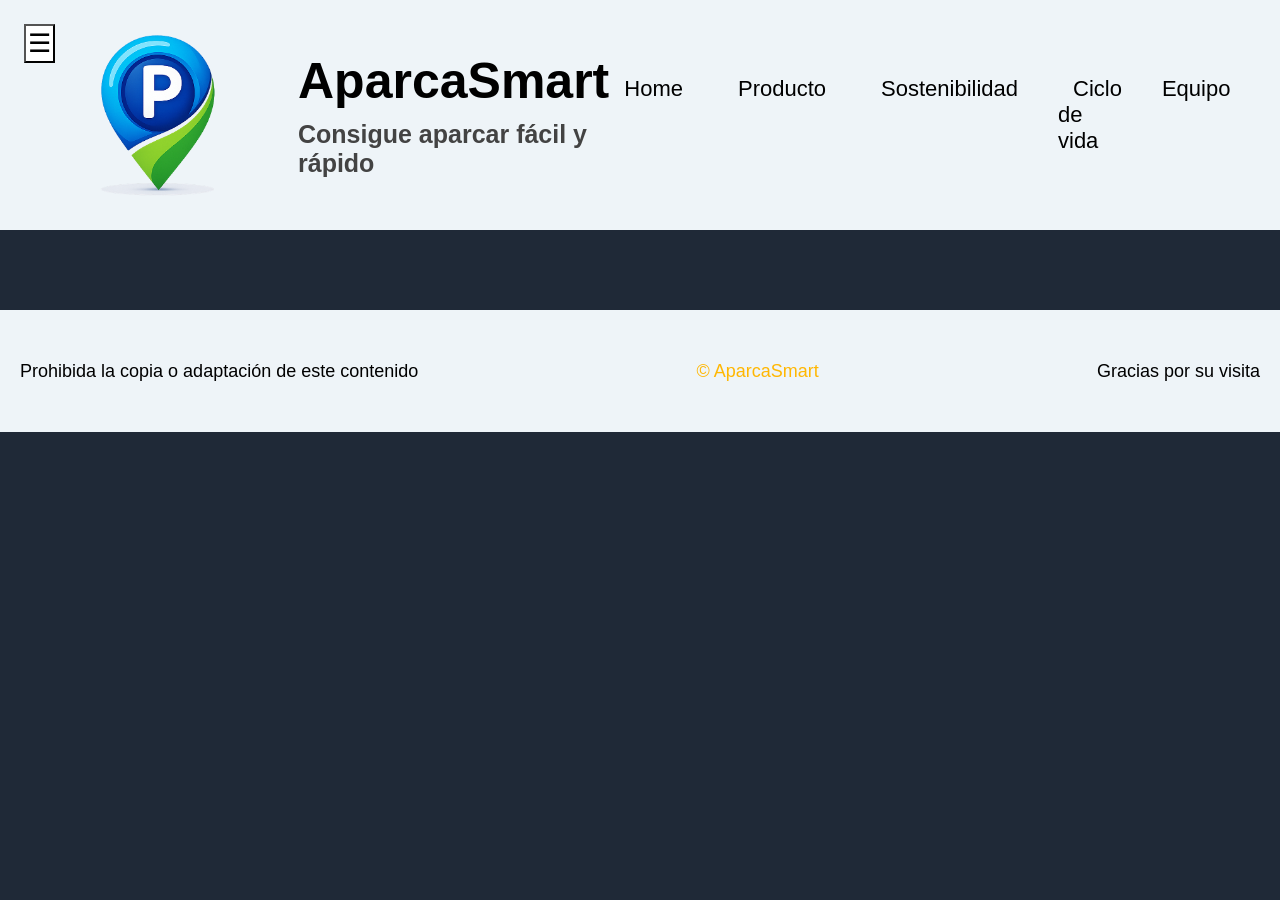
==== pages/cicloVida.html @ 247ecdcc "Estructura principal ciclo de vida" ====
<!DOCTYPE html>
<html lang="en">
<head>
    <meta charset="UTF-8">
    <meta name="viewport" content="width=device-width, initial-scale=1.0">
    <title>AparcaSmart</title>
    <script src="../js/main.js" defer></script>
    <link rel="stylesheet" href="../estilo/estiloComun.css">
    <link rel="stylesheet" href="../estilo/estiloCicloVida.css">
    <link rel="icon" type="image/png" href="../assets/favicon.ico">
</head>
<body>
    <!-- CABECERA -->
    <header class="cabecera">
        <img src="../assets/logo.png" alt="Logo">

        <div>
            <h1>AparcaSmart</h1>
            <h2>Consigue aparcar fácil y rápido</h2>
        </div>

        <nav class="menu">
            <ul>
                <li><a href="../index.html">Home</a></li>
                <li><a href="producto.html">Producto</a></li>
                <li><a href="sostenibilidad.html">Sostenibilidad</a></li>
                <li><a href="cicloVida.html">Ciclo de vida</a></li>
                <li><a href="equipo.html">Equipo</a></li>
            </ul>
        </nav>
    </header>

    <!-- BOTON HAMBURGUESA -->
    <button class="open-menu" aria-label="Abrir menú lateral">☰</button>

    <nav id="sideMenu" class="side-menu">
        <li><a href="../index.html">Home</a></li>
        <li><a href="producto.html">Producto</a></li>
        <li><a href="sostenibilidad.html">Sostenibilidad</a></li>
        <li><a href="cicloVida.html">Ciclo de vida</a></li>
        <li><a href="equipo.html">Equipo</a></li>
    </nav>

    <main id="home">

    </main>

    <footer class="site-footer">
        <p>Prohibida la copia o adaptación de este contenido</p><br><br>
        <p><a href="#home">&copy; AparcaSmart</a></p><br><br>
        <p>Gracias por su visita</p>
    </footer>
</body>
</html>
---- estilo/estiloComun.css ----
/* ===== RESET CSS básico ===== */
*, *::before, *::after {
  margin: 0;
  padding: 0;
  box-sizing: border-box;
}

body {
  display: flex;
  flex-direction: column;
  margin: 0;
  padding: 0;
  min-height: 100vh;
  box-sizing: border-box;
  font-family: Arial, Helvetica, sans-serif;
  background: #1f2937;
}

/* CABECERA GENERAL */
.cabecera {
  display: flex;
  align-items: center;
  justify-content: space-between;
  padding: 20px 40px;
  background: #EEF4F8;
}

    /* LOGO */
.cabecera img {
  width: 150px;
  height: 190px;
  margin-left: 50px;
}

    /* TITULOS */
.cabecera > div {
  flex-grow: 1;
  margin-left: 70px;
}

.cabecera h1 {
  font-size: 50px;
  margin: 0;
  font-weight: 700;
  color: black;
}

.cabecera h2 {
  font-size: 25px;
  margin: 0;
  margin-top: 10px;
  color: rgb(67, 67, 67);
}

    /* MENU */
.menu ul {
  list-style: none;
  display: flex;
  gap: 25px;
  margin: 0;
  padding: 0;
}

.menu ul li a {
  color: black;
  text-decoration: none;
  font-size: 22px;
  border-radius: 10px;
  padding: 15px;
}

.menu ul li a:hover {
  background-color: #c0e3fa;
  color: black; 
}


/* BOTÓN HAMBURGUESA */
.open-menu {
  position: fixed;
  top: 14px;
  left: 14px;
  z-index: 20;
  font-size: 26px;
  color: black;
  background-color: white;
  margin: 10px;
  padding: 2px;
  cursor: pointer;
  transition: transform 0.3s ease, background-color 0.3s ease;
}

    /* Efecto visual cuando el menú está abierto */
.open-menu.active {
  background-color: rgb(112, 112, 112);
  color: white;
}

    /* MENÚ LATERAL DESLIZANTE */
.side-menu {
  position: fixed;
  top: 0;
  left: -230px;            /* oculto inicialmente */
  width: 230px;
  height: 100%;
  background-color: #EEF4F8;
  border: 3px solid black;
  padding-top: 60px;
  transition: left 0.3s ease;
  z-index: 15;
}

.side-menu.active {
  left: 0;                 /* aparece cuando tiene la clase "active" */
}

.side-menu li {
  list-style: none;
  font-size: 20px;
  padding: 0;
}

.side-menu a {
  display: block;
  padding: 12px 20px;
  text-decoration: none;
  color: black;
  margin: 20px;
  border-radius: 10px;
}

.side-menu a:hover {
  background-color: #c0e3fa;
  color: black;
  font-weight: bold;
}

footer {
  display: flex;
  align-items: center;
  justify-content: space-between;
  padding: 50px 50px;
  background: #EEF4F8;
  color: black;
  font-size: 18px;
  margin-top: 20px;
}

.site-footer {
    margin-top: 80px;
    background: #EEF4F8;
    color: black;
    padding: 40px 20px;
    text-align: center;
}

.site-footer a {
    color: #ffb703;
    text-decoration: none;
}

.site-footer p {
    margin: 10px 0;
}
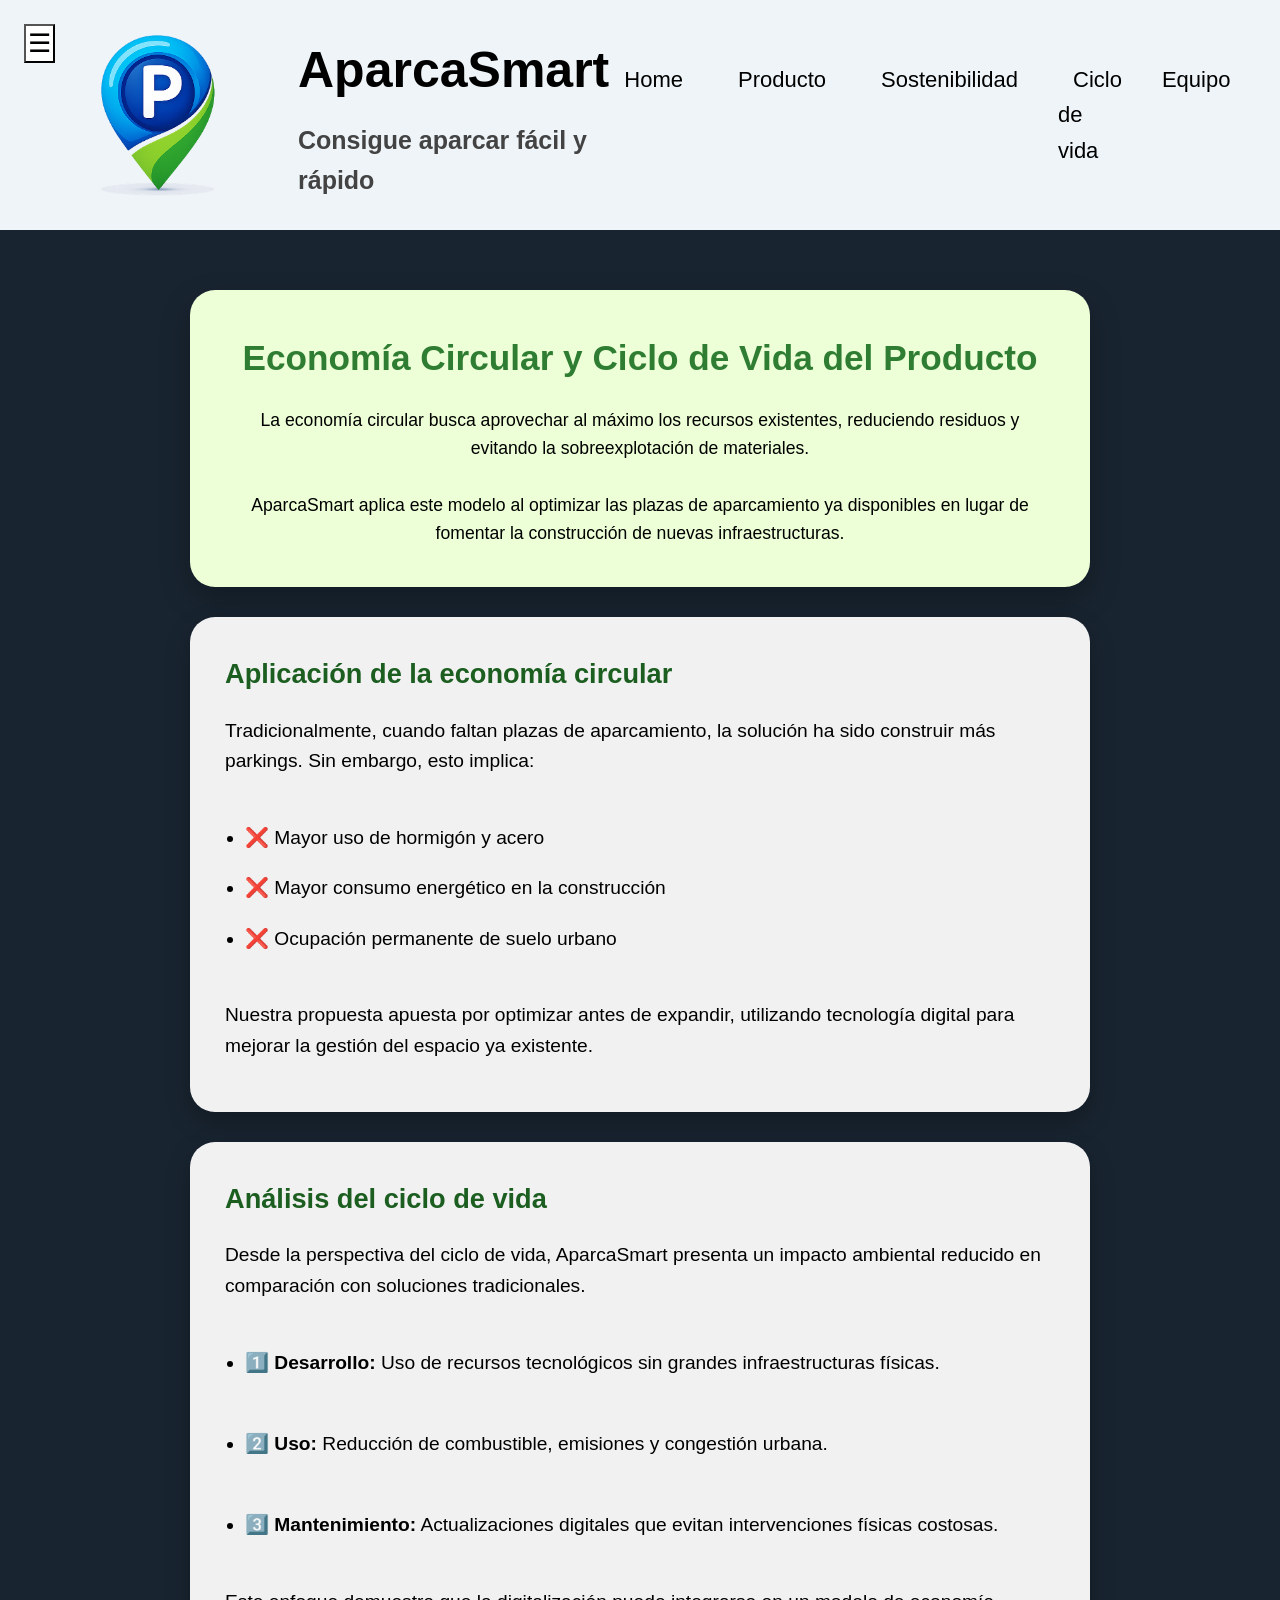
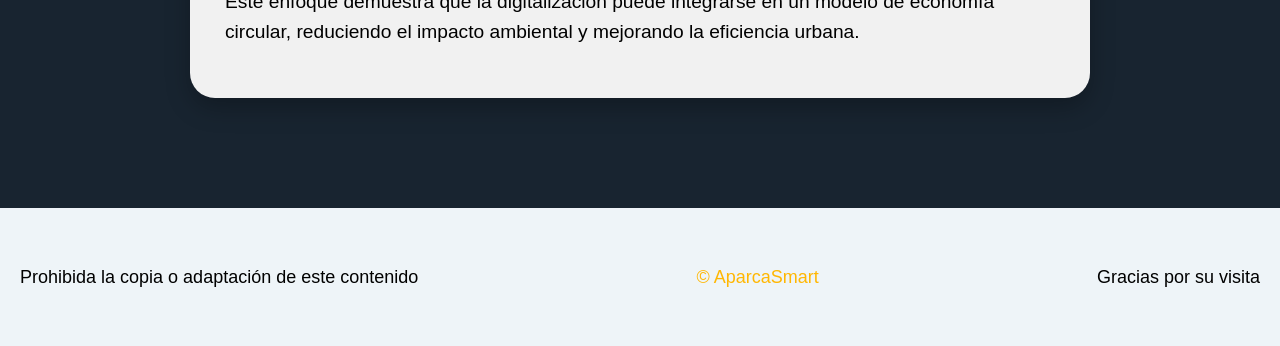
==== commit c21f18a3: "Estructura de la pagina ciclo de vida version 1" ====
--- a/pages/cicloVida.html
+++ b/pages/cicloVida.html
@@ -10,7 +10,6 @@
     <link rel="icon" type="image/png" href="../assets/favicon.ico">
 </head>
 <body>
-    <!-- CABECERA -->
     <header class="cabecera">
         <img src="../assets/logo.png" alt="Logo">
 
@@ -30,7 +29,6 @@
         </nav>
     </header>
 
-    <!-- BOTON HAMBURGUESA -->
     <button class="open-menu" aria-label="Abrir menú lateral">☰</button>
 
     <nav id="sideMenu" class="side-menu">
@@ -40,10 +38,66 @@
         <li><a href="cicloVida.html">Ciclo de vida</a></li>
         <li><a href="equipo.html">Equipo</a></li>
     </nav>
+<main id="economia-circular">
 
-    <main id="home">
+    <section class="hero">
+        <h2>Economía Circular y Ciclo de Vida del Producto</h2>
+        <p>
+            La economía circular busca aprovechar al máximo los recursos existentes, 
+            reduciendo residuos y evitando la sobreexplotación de materiales.
+            <br><br>
+            AparcaSmart aplica este modelo al optimizar las plazas de aparcamiento ya 
+            disponibles en lugar de fomentar la construcción de nuevas infraestructuras.
+        </p>
+    </section>
 
-    </main>
+    <section class="descripcion">
+        <h3>Aplicación de la economía circular</h3>
+        <p>
+            Tradicionalmente, cuando faltan plazas de aparcamiento, la solución ha sido 
+            construir más parkings. Sin embargo, esto implica:
+            <br><br>
+        </p>
+
+        <ul>
+            <li>❌ Mayor uso de hormigón y acero</li>
+            <li>❌ Mayor consumo energético en la construcción</li>
+            <li>❌ Ocupación permanente de suelo urbano</li>
+        </ul>
+
+        <br>
+
+        <p>
+            Nuestra propuesta apuesta por optimizar antes de expandir, utilizando 
+            tecnología digital para mejorar la gestión del espacio ya existente.
+        </p>
+    </section>
+
+    <section class="descripcion">
+        <h3>Análisis del ciclo de vida</h3>
+        <p>
+            Desde la perspectiva del ciclo de vida, AparcaSmart presenta un impacto 
+            ambiental reducido en comparación con soluciones tradicionales.
+            <br><br>
+        </p>
+
+        <ul>
+            <li><strong>1️⃣ Desarrollo:</strong> Uso de recursos tecnológicos sin grandes infraestructuras físicas.</li>
+            <br>
+            <li><strong>2️⃣ Uso:</strong> Reducción de combustible, emisiones y congestión urbana.</li>
+            <br>
+            <li><strong>3️⃣ Mantenimiento:</strong> Actualizaciones digitales que evitan intervenciones físicas costosas.</li>
+        </ul>
+
+        <br>
+
+        <p>
+            Este enfoque demuestra que la digitalización puede integrarse en un modelo 
+            de economía circular, reduciendo el impacto ambiental y mejorando la eficiencia urbana.
+        </p>
+    </section>
+
+</main>
 
     <footer class="site-footer">
         <p>Prohibida la copia o adaptación de este contenido</p><br><br>
--- a/estilo/estiloCicloVida.css
+++ b/estilo/estiloCicloVida.css
@@ -0,0 +1,60 @@
+main {
+    margin: 0;
+    padding: 0;
+    box-sizing: border-box;
+}
+
+body {
+    font-family: Arial, Helvetica, sans-serif;
+    background-color: #182430;
+    line-height: 1.6;
+}
+
+.hero {
+    background-color: #ecffd6;
+    max-width: 900px;
+    margin: 60px auto 30px auto;
+    padding: 40px;
+    border-radius: 25px;
+    text-align: center;
+    box-shadow: 0 12px 30px rgba(0, 0, 0, 0.25);
+}
+
+.hero h2 {
+    font-size: 2.2rem;
+    margin-bottom: 20px;
+    color: #2e7d32;
+}
+
+.hero p {
+    font-size: 1.1rem;
+}
+
+.descripcion {
+    background-color: #f1f1f1;
+    max-width: 900px;
+    margin: 30px auto;
+    padding: 35px;
+    border-radius: 25px;
+    box-shadow: 0 10px 25px rgba(0, 0, 0, 0.25);
+}
+
+.descripcion h3 {
+    margin-bottom: 20px;
+    font-size: 1.7rem;
+    color: #1b5e20;
+}
+
+.descripcion p {
+    margin-bottom: 15px;
+    font-size: 1.2rem; 
+}
+
+.descripcion ul {
+    margin-left: 20px;
+    font-size: 1.2rem; 
+}
+
+.descripcion li {
+    margin-bottom: 20px;
+}
